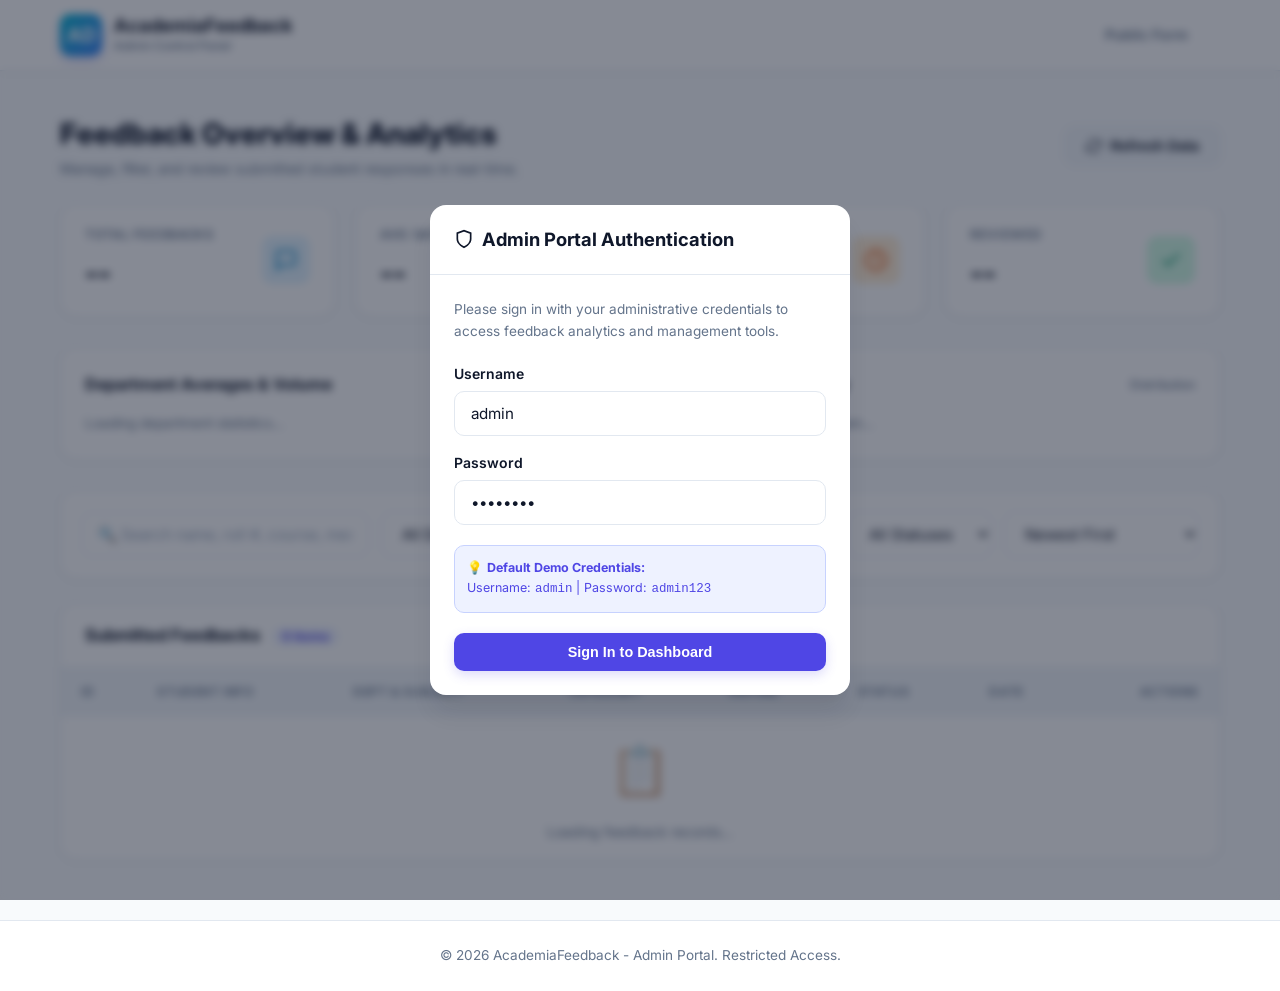
==== public/admin.html @ 0ee64da7 "Initial commit - Student Feedback Management System" ====
<!DOCTYPE html>
<html lang="en">
<head>
  <meta charset="UTF-8">
  <meta name="viewport" content="width=device-width, initial-scale=1.0">
  <title>Admin Dashboard | AcademiaFeedback</title>
  <meta name="description" content="Admin dashboard to search, filter, analyze, and manage student feedback.">
  <link rel="stylesheet" href="css/styles.css">
</head>
<body>

  <!-- Admin Navbar -->
  <nav class="navbar">
    <div class="container nav-container">
      <a href="index.html" class="brand">
        <div class="brand-logo" style="background: linear-gradient(135deg, #06b6d4 0%, #3b82f6 100%);">AD</div>
        <div class="brand-text">
          <h1>AcademiaFeedback</h1>
          <p>Admin Control Panel</p>
        </div>
      </a>
      <div class="nav-links">
        <a href="index.html" class="nav-link">Public Form</a>
        <div id="authNavSection" style="display: flex; align-items: center; gap: 12px;">
          <!-- Populated by JS: User status & Logout button -->
        </div>
      </div>
    </div>
  </nav>

  <!-- Main Content -->
  <main class="main-content">
    <div class="container">
      
      <!-- Top Title & Action Bar -->
      <div style="display: flex; align-items: center; justify-content: space-between; margin-bottom: 24px; flex-wrap: wrap; gap: 16px;">
        <div>
          <h1 style="font-size: 1.8rem; font-weight: 800; color: var(--secondary);">Feedback Overview & Analytics</h1>
          <p style="color: var(--text-muted); font-size: 0.9rem;">Manage, filter, and review submitted student responses in real-time.</p>
        </div>
        <div style="display: flex; gap: 12px;">
          <button id="refreshBtn" class="btn btn-secondary" onclick="loadDashboardData()">
            <svg width="16" height="16" viewBox="0 0 24 24" fill="none" stroke="currentColor" stroke-width="2"><path d="M23 4v6h-6"></path><path d="M1 20v-6h6"></path><path d="M3.51 9a9 9 0 0 1 14.85-3.36L23 10M1 14l4.64 4.36A9 9 0 0 0 20.49 15"></path></svg>
            Refresh Data
          </button>
        </div>
      </div>

      <!-- Stat Overview Cards -->
      <div class="stats-grid">
        <div class="stat-card">
          <div class="stat-info">
            <h3>Total Feedbacks</h3>
            <div class="stat-value" id="statTotalCount">--</div>
          </div>
          <div class="stat-icon icon-blue">
            <svg width="24" height="24" viewBox="0 0 24 24" fill="none" stroke="currentColor" stroke-width="2"><path d="M21 15a2 2 0 0 1-2 2H7l-4 4V5a2 2 0 0 1 2-2h14a2 2 0 0 1 2 2z"></path></svg>
          </div>
        </div>

        <div class="stat-card">
          <div class="stat-info">
            <h3>Avg Satisfaction</h3>
            <div class="stat-value" id="statAvgRating">--</div>
          </div>
          <div class="stat-icon icon-gold">
            <svg width="24" height="24" viewBox="0 0 24 24" fill="currentColor" stroke="none"><polygon points="12 2 15.09 8.26 22 9.27 17 14.14 18.18 21.02 12 17.77 5.82 21.02 7 14.14 2 9.27 8.91 8.26 12 2"></polygon></svg>
          </div>
        </div>

        <div class="stat-card">
          <div class="stat-info">
            <h3>Pending Reviews</h3>
            <div class="stat-value" id="statPendingCount">--</div>
          </div>
          <div class="stat-icon icon-amber">
            <svg width="24" height="24" viewBox="0 0 24 24" fill="none" stroke="currentColor" stroke-width="2"><circle cx="12" cy="12" r="10"></circle><polyline points="12 6 12 12 16 14"></polyline></svg>
          </div>
        </div>

        <div class="stat-card">
          <div class="stat-info">
            <h3>Reviewed</h3>
            <div class="stat-value" id="statReviewedCount">--</div>
          </div>
          <div class="stat-icon icon-green">
            <svg width="24" height="24" viewBox="0 0 24 24" fill="none" stroke="currentColor" stroke-width="2"><polyline points="20 6 9 17 4 12"></polyline></svg>
          </div>
        </div>
      </div>

      <!-- Analytics Breakdown Cards -->
      <div class="analytics-grid">
        <!-- Department Performance -->
        <div class="analytics-card">
          <div class="analytics-title">
            <span>Department Averages & Volume</span>
            <span style="font-size: 0.75rem; color: var(--text-muted); font-weight: 500;">Scale 1-5 Stars</span>
          </div>
          <div class="progress-list" id="departmentStatsContainer">
            <p style="color: var(--text-muted); font-size: 0.85rem;">Loading department statistics...</p>
          </div>
        </div>

        <!-- Feedback Categories Breakdown -->
        <div class="analytics-card">
          <div class="analytics-title">
            <span>Feedback by Category</span>
            <span style="font-size: 0.75rem; color: var(--text-muted); font-weight: 500;">Distribution</span>
          </div>
          <div class="badge-cloud" id="categoryStatsContainer" style="margin-top: 10px;">
            <p style="color: var(--text-muted); font-size: 0.85rem;">Loading category breakdown...</p>
          </div>
        </div>
      </div>

      <!-- Search & Filters Control Bar -->
      <div class="filter-card">
        <div class="filter-grid">
          
          <!-- Search input -->
          <div>
            <input type="text" id="searchInput" class="form-control" placeholder="🔍 Search name, roll #, course, message..." oninput="debounceSearch()">
          </div>

          <!-- Department filter -->
          <div>
            <select id="filterDept" class="form-control" onchange="applyFilters()">
              <option value="all">All Departments</option>
              <option value="Computer Science">Computer Science</option>
              <option value="Electrical Engineering">Electrical Engineering</option>
              <option value="Mechanical Engineering">Mechanical Engineering</option>
              <option value="Civil Engineering">Civil Engineering</option>
              <option value="Business Administration">Business Administration</option>
              <option value="Humanities & Sciences">Humanities & Sciences</option>
              <option value="Other">Other</option>
            </select>
          </div>

          <!-- Category filter -->
          <div>
            <select id="filterType" class="form-control" onchange="applyFilters()">
              <option value="all">All Categories</option>
              <option value="Teaching">Teaching Quality</option>
              <option value="Facilities">Campus Facilities</option>
              <option value="Curriculum">Curriculum</option>
              <option value="Other">Other</option>
            </select>
          </div>

          <!-- Rating filter -->
          <div>
            <select id="filterRating" class="form-control" onchange="applyFilters()">
              <option value="all">All Ratings</option>
              <option value="5">5 Stars (★ 5)</option>
              <option value="4">4 Stars (★ 4)</option>
              <option value="3">3 Stars (★ 3)</option>
              <option value="2">2 Stars (★ 2)</option>
              <option value="1">1 Star (★ 1)</option>
            </select>
          </div>

          <!-- Status filter -->
          <div>
            <select id="filterStatus" class="form-control" onchange="applyFilters()">
              <option value="all">All Statuses</option>
              <option value="Pending">Pending Review</option>
              <option value="Reviewed">Reviewed</option>
            </select>
          </div>

          <!-- Sort selector -->
          <div>
            <select id="sortBy" class="form-control" onchange="applyFilters()" style="min-width: 140px;">
              <option value="created_at_desc">Newest First</option>
              <option value="created_at_asc">Oldest First</option>
              <option value="rating_desc">Highest Rating</option>
              <option value="rating_asc">Lowest Rating</option>
              <option value="student_name_asc">Student Name (A-Z)</option>
            </select>
          </div>

        </div>
      </div>

      <!-- Feedback Data Table Card -->
      <div class="table-card">
        <div class="table-header-bar">
          <div style="font-weight: 700; color: var(--secondary); font-size: 1.05rem;">
            Submitted Feedbacks <span id="tableCountBadge" style="font-size: 0.8rem; background: var(--primary-light); color: var(--primary); padding: 2px 10px; border-radius: 12px; margin-left: 8px;">0 items</span>
          </div>
        </div>

        <div class="table-responsive">
          <table class="data-table">
            <thead>
              <tr>
                <th>ID</th>
                <th>Student Info</th>
                <th>Dept & Subject</th>
                <th>Category</th>
                <th>Rating</th>
                <th>Status</th>
                <th>Date</th>
                <th style="text-align: right;">Actions</th>
              </tr>
            </thead>
            <tbody id="feedbackTableBody">
              <tr>
                <td colspan="8" class="empty-state">
                  <div class="empty-state-icon">📋</div>
                  <p>Loading feedback records...</p>
                </td>
              </tr>
            </tbody>
          </table>
        </div>
      </div>

    </div>
  </main>

  <!-- Login Modal -->
  <div class="modal-backdrop" id="loginModal">
    <div class="modal-box" style="max-width: 420px;">
      <div class="modal-header">
        <h3 class="modal-title" style="display: flex; align-items: center; gap: 8px;">
          <svg width="20" height="22" viewBox="0 0 24 24" fill="none" stroke="currentColor" stroke-width="2"><path d="M12 22s8-4 8-10V5l-8-3-8 3v7c0 6 8 10 8 10z"></path></svg>
          Admin Portal Authentication
        </h3>
      </div>
      <div class="modal-body">
        <p style="font-size: 0.85rem; color: var(--text-muted); margin-bottom: 20px;">
          Please sign in with your administrative credentials to access feedback analytics and management tools.
        </p>

        <form id="loginForm" novalidate>
          <div class="form-group" style="margin-bottom: 16px;">
            <label for="admin_username" class="form-label">Username</label>
            <input type="text" id="admin_username" class="form-control" placeholder="admin" required value="admin">
          </div>

          <div class="form-group" style="margin-bottom: 20px;">
            <label for="admin_password" class="form-label">Password</label>
            <input type="password" id="admin_password" class="form-control" placeholder="admin123" required value="admin123">
          </div>

          <div style="background: var(--primary-light); padding: 12px; border-radius: var(--radius-md); font-size: 0.78rem; color: var(--primary); margin-bottom: 20px; border: 1px solid var(--primary-border);">
            💡 <strong>Default Demo Credentials:</strong><br>
            Username: <code>admin</code> | Password: <code>admin123</code>
          </div>

          <button type="submit" id="loginSubmitBtn" class="btn btn-primary" style="width: 100%;">
            Sign In to Dashboard
          </button>
        </form>
      </div>
    </div>
  </div>

  <!-- Feedback Detail Modal -->
  <div class="modal-backdrop" id="detailModal">
    <div class="modal-box" style="max-width: 600px;">
      <div class="modal-header">
        <h3 class="modal-title">Feedback Details</h3>
        <button class="modal-close" onclick="closeDetailModal()">&times;</button>
      </div>
      <div class="modal-body" id="detailModalBody">
        <!-- Filled dynamically by JS -->
      </div>
      <div class="modal-footer" id="detailModalFooter">
        <button class="btn btn-secondary" onclick="closeDetailModal()">Close</button>
      </div>
    </div>
  </div>

  <!-- Toast Notification Container -->
  <div class="toast-container" id="toastContainer"></div>

  <!-- Footer -->
  <footer class="footer">
    <div class="container">
      <p>&copy; 2026 AcademiaFeedback - Admin Portal. Restricted Access.</p>
    </div>
  </footer>

  <script src="js/admin.js"></script>
</body>
</html>
---- public/css/styles.css ----
/* ==========================================================================
   Student Feedback Management System - Global Stylesheet
   ========================================================================== */

@import url('https://fonts.googleapis.com/css2?family=Inter:wght@300;400;500;600;700&display=swap');

:root {
  --primary: #4f46e5;
  --primary-hover: #4338ca;
  --primary-light: #eef2ff;
  --primary-border: #c7d2fe;
  
  --secondary: #0f172a;
  --accent: #06b6d4;
  --accent-light: #ecfeff;

  --bg-main: #f8fafc;
  --bg-card: #ffffff;
  --bg-surface: #f1f5f9;

  --text-main: #0f172a;
  --text-muted: #64748b;
  --text-inverse: #ffffff;

  --border-color: #e2e8f0;
  --border-focus: #818cf8;

  --star-gold: #f59e0b;
  --star-inactive: #cbd5e1;

  --success: #10b981;
  --success-bg: #d1fae5;
  --warning: #f59e0b;
  --warning-bg: #fef3c7;
  --danger: #ef4444;
  --danger-bg: #fee2e2;
  --info: #3b82f6;

  --radius-sm: 6px;
  --radius-md: 10px;
  --radius-lg: 16px;
  --radius-xl: 24px;

  --shadow-sm: 0 1px 3px rgba(0,0,0,0.05);
  --shadow-md: 0 4px 6px -1px rgba(15, 23, 42, 0.08), 0 2px 4px -2px rgba(15, 23, 42, 0.04);
  --shadow-lg: 0 10px 25px -5px rgba(15, 23, 42, 0.1), 0 8px 10px -6px rgba(15, 23, 42, 0.04);
  --shadow-xl: 0 20px 25px -5px rgba(15, 23, 42, 0.1), 0 8px 10px -6px rgba(15, 23, 42, 0.04);

  --transition-fast: 0.15s ease;
  --transition-normal: 0.25s ease;
}

* {
  box-sizing: border-box;
  margin: 0;
  padding: 0;
}

body {
  font-family: 'Inter', system-ui, -apple-system, BlinkMacSystemFont, 'Segoe UI', Roboto, sans-serif;
  background-color: var(--bg-main);
  color: var(--text-main);
  line-height: 1.6;
  min-height: 100vh;
  display: flex;
  flex-direction: column;
  -webkit-font-smoothing: antialiased;
}

/* Container & Layout */
.container {
  width: 100%;
  max-width: 1200px;
  margin: 0 auto;
  padding: 0 20px;
}

.main-content {
  flex: 1;
  padding: 40px 0 60px;
}

/* Header & Navbar */
.navbar {
  background: var(--bg-card);
  border-bottom: 1px solid var(--border-color);
  position: sticky;
  top: 0;
  z-index: 100;
  box-shadow: var(--shadow-sm);
}

.nav-container {
  display: flex;
  align-items: center;
  justify-content: space-between;
  height: 70px;
}

.brand {
  display: flex;
  align-items: center;
  gap: 12px;
  text-decoration: none;
  color: var(--text-main);
}

.brand-logo {
  width: 42px;
  height: 42px;
  background: linear-gradient(135deg, var(--primary) 0%, var(--accent) 100%);
  color: white;
  border-radius: var(--radius-md);
  display: flex;
  align-items: center;
  justify-content: center;
  font-weight: 700;
  font-size: 1.25rem;
  box-shadow: 0 4px 10px rgba(79, 70, 229, 0.25);
}

.brand-text h1 {
  font-size: 1.15rem;
  font-weight: 700;
  line-height: 1.2;
  color: var(--secondary);
}

.brand-text p {
  font-size: 0.75rem;
  color: var(--text-muted);
  font-weight: 500;
}

.nav-links {
  display: flex;
  align-items: center;
  gap: 16px;
}

.nav-link {
  text-decoration: none;
  font-size: 0.9rem;
  font-weight: 600;
  color: var(--text-muted);
  padding: 8px 16px;
  border-radius: var(--radius-sm);
  transition: all var(--transition-fast);
}

.nav-link:hover {
  color: var(--primary);
  background-color: var(--primary-light);
}

.nav-link.active {
  color: var(--primary);
  background-color: var(--primary-light);
}

.btn {
  display: inline-flex;
  align-items: center;
  justify-content: center;
  gap: 8px;
  padding: 10px 20px;
  font-size: 0.9rem;
  font-weight: 600;
  border-radius: var(--radius-md);
  border: 1px solid transparent;
  cursor: pointer;
  transition: all var(--transition-normal);
  text-decoration: none;
  outline: none;
}

.btn-primary {
  background-color: var(--primary);
  color: white;
  box-shadow: 0 4px 12px rgba(79, 70, 229, 0.2);
}

.btn-primary:hover {
  background-color: var(--primary-hover);
  transform: translateY(-1px);
  box-shadow: 0 6px 16px rgba(79, 70, 229, 0.3);
}

.btn-primary:active {
  transform: translateY(0);
}

.btn-secondary {
  background-color: var(--bg-surface);
  color: var(--text-main);
  border-color: var(--border-color);
}

.btn-secondary:hover {
  background-color: #e2e8f0;
  color: var(--secondary);
}

.btn-outline {
  background-color: transparent;
  border-color: var(--primary);
  color: var(--primary);
}

.btn-outline:hover {
  background-color: var(--primary-light);
}

.btn-danger {
  background-color: var(--danger);
  color: white;
}

.btn-danger:hover {
  background-color: #dc2626;
}

.btn-sm {
  padding: 6px 12px;
  font-size: 0.8rem;
  border-radius: var(--radius-sm);
}

/* Hero & Section Header */
.hero-section {
  text-align: center;
  margin-bottom: 35px;
}

.hero-tag {
  display: inline-block;
  padding: 4px 12px;
  background-color: var(--primary-light);
  color: var(--primary);
  font-size: 0.8rem;
  font-weight: 600;
  border-radius: 20px;
  margin-bottom: 12px;
  border: 1px solid var(--primary-border);
}

.hero-title {
  font-size: 2.2rem;
  font-weight: 800;
  color: var(--secondary);
  letter-spacing: -0.02em;
  margin-bottom: 10px;
}

.hero-subtitle {
  font-size: 1.05rem;
  color: var(--text-muted);
  max-width: 600px;
  margin: 0 auto;
}

/* Card Component */
.card {
  background: var(--bg-card);
  border: 1px solid var(--border-color);
  border-radius: var(--radius-lg);
  box-shadow: var(--shadow-md);
  padding: 32px;
  transition: box-shadow var(--transition-normal);
}

.card:hover {
  box-shadow: var(--shadow-lg);
}

.card-header {
  margin-bottom: 24px;
  padding-bottom: 16px;
  border-bottom: 1px solid var(--border-color);

}

.card-title {
  font-size: 1.3rem;
  font-weight: 700;
  color: var(--secondary);
  display: flex;
  align-items: center;
  gap: 10px;
}

.card-subtitle {
  font-size: 0.875rem;
  color: var(--text-muted);
  margin-top: 4px;
}

/* Form Styles */
.form-grid {
  display: grid;
  grid-template-columns: repeat(2, 1fr);
  gap: 20px;
}

.form-group {
  display: flex;
  flex-direction: column;
  gap: 6px;
}

.form-group.full-width {
  grid-column: span 2;
}

.form-label {
  font-size: 0.875rem;
  font-weight: 600;
  color: var(--secondary);
}

.form-label .required {
  color: var(--danger);
  margin-left: 3px;
}

.form-control {
  width: 100%;
  padding: 12px 16px;
  font-size: 0.95rem;
  font-family: inherit;
  color: var(--text-main);
  background-color: var(--bg-card);
  border: 1.5px solid var(--border-color);
  border-radius: var(--radius-md);
  outline: none;
  transition: border-color var(--transition-fast), box-shadow var(--transition-fast);
}

.form-control:focus {
  border-color: var(--primary);
  box-shadow: 0 0 0 3px rgba(79, 70, 229, 0.15);
}

.form-control::placeholder {
  color: #94a3b8;
}

textarea.form-control {
  resize: vertical;
  min-height: 120px;
}

.form-hint {
  font-size: 0.775rem;
  color: var(--text-muted);
}

.error-message {
  font-size: 0.8rem;
  color: var(--danger);
  font-weight: 500;
  display: none;
}

.form-group.has-error .form-control {
  border-color: var(--danger);
}

.form-group.has-error .error-message {
  display: block;
}

/* Interactive 5-Star Rating Component */
.rating-container {
  display: flex;
  flex-direction: column;
  gap: 8px;
}

.star-rating {
  display: flex;
  align-items: center;
  gap: 8px;
  user-select: none;
}

.star {
  font-size: 2rem;
  color: var(--star-inactive);
  cursor: pointer;
  transition: color var(--transition-fast), transform var(--transition-fast);
}

.star:hover,
.star.hovered {
  color: #fbbf24;
  transform: scale(1.15);
}

.star.active {
  color: var(--star-gold);
}

.rating-text {
  font-size: 0.875rem;
  font-weight: 600;
  color: var(--primary);
  min-height: 20px;
}

/* Stat Cards for Dashboard */
.stats-grid {
  display: grid;
  grid-template-columns: repeat(4, 1fr);
  gap: 20px;
  margin-bottom: 30px;
}

.stat-card {
  background: var(--bg-card);
  border: 1px solid var(--border-color);
  border-radius: var(--radius-lg);
  padding: 20px 24px;
  box-shadow: var(--shadow-sm);
  display: flex;
  align-items: center;
  justify-content: space-between;
  transition: transform var(--transition-fast), box-shadow var(--transition-fast);
}

.stat-card:hover {
  transform: translateY(-2px);
  box-shadow: var(--shadow-md);
}

.stat-info h3 {
  font-size: 0.8rem;
  font-weight: 600;
  text-transform: uppercase;
  letter-spacing: 0.05em;
  color: var(--text-muted);
  margin-bottom: 4px;
}

.stat-value {
  font-size: 1.8rem;
  font-weight: 800;
  color: var(--secondary);
}

.stat-icon {
  width: 48px;
  height: 48px;
  border-radius: var(--radius-md);
  display: flex;
  align-items: center;
  justify-content: center;
  font-size: 1.5rem;
}

.icon-blue { background: #e0f2fe; color: #0284c7; }
.icon-gold { background: #fef3c7; color: #d97706; }
.icon-green { background: #d1fae5; color: #059669; }
.icon-amber { background: #ffedd5; color: #ea580c; }

/* Dashboard Visual Analytics Section */
.analytics-grid {
  display: grid;
  grid-template-columns: repeat(2, 1fr);
  gap: 20px;
  margin-bottom: 30px;
}

.analytics-card {
  background: var(--bg-card);
  border: 1px solid var(--border-color);
  border-radius: var(--radius-lg);
  padding: 24px;
  box-shadow: var(--shadow-sm);
}

.analytics-title {
  font-size: 1rem;
  font-weight: 700;
  color: var(--secondary);
  margin-bottom: 16px;
  display: flex;
  align-items: center;
  justify-content: space-between;
}

.progress-list {
  display: flex;
  flex-direction: column;
  gap: 14px;
}

.progress-item-label {
  display: flex;
  justify-content: space-between;
  font-size: 0.85rem;
  font-weight: 600;
  margin-bottom: 4px;
}

.progress-bar-bg {
  height: 8px;
  background-color: var(--bg-surface);
  border-radius: 4px;
  overflow: hidden;
}

.progress-bar-fill {
  height: 100%;
  border-radius: 4px;
  background: linear-gradient(90deg, var(--primary) 0%, var(--accent) 100%);
  transition: width 0.5s ease-out;
}

.badge-cloud {
  display: flex;
  flex-wrap: wrap;
  gap: 10px;
}

.type-chip {
  display: flex;
  align-items: center;
  gap: 8px;
  padding: 8px 14px;
  background: var(--bg-surface);
  border: 1px solid var(--border-color);
  border-radius: 20px;
  font-size: 0.85rem;
  font-weight: 600;
}

.type-chip-count {
  background: var(--primary);
  color: white;
  padding: 2px 8px;
  border-radius: 10px;
  font-size: 0.75rem;
}

/* Dashboard Filter Bar */
.filter-card {
  background: var(--bg-card);
  border: 1px solid var(--border-color);
  border-radius: var(--radius-lg);
  padding: 20px;
  box-shadow: var(--shadow-sm);
  margin-bottom: 24px;
}

.filter-grid {
  display: grid;
  grid-template-columns: 2fr repeat(4, 1fr) auto;
  gap: 12px;
  align-items: center;
}

/* Responsive Table */
.table-card {
  background: var(--bg-card);
  border: 1px solid var(--border-color);
  border-radius: var(--radius-lg);
  box-shadow: var(--shadow-sm);
  overflow: hidden;
}

.table-header-bar {
  padding: 18px 24px;
  border-bottom: 1px solid var(--border-color);
  display: flex;
  align-items: center;
  justify-content: space-between;
}

.table-responsive {
  width: 100%;
  overflow-x: auto;
}

.data-table {
  width: 100%;
  border-collapse: collapse;
  text-align: left;
  font-size: 0.875rem;
}

.data-table th {
  background-color: var(--bg-surface);
  color: var(--text-muted);
  font-weight: 600;
  text-transform: uppercase;
  font-size: 0.75rem;
  letter-spacing: 0.05em;
  padding: 14px 20px;
  border-bottom: 1px solid var(--border-color);
  white-space: nowrap;
}

.data-table td {
  padding: 16px 20px;
  border-bottom: 1px solid var(--border-color);
  vertical-align: middle;
}

.data-table tbody tr {
  transition: background-color var(--transition-fast);
}

.data-table tbody tr:hover {
  background-color: #f8fafc;
}

.data-table tbody tr:last-child td {
  border-bottom: none;
}

/* Status Badges */
.status-badge {
  display: inline-flex;
  align-items: center;
  gap: 6px;
  padding: 4px 10px;
  font-size: 0.75rem;
  font-weight: 600;
  border-radius: 12px;
}

.status-badge.reviewed {
  background-color: var(--success-bg);
  color: #047857;
}

.status-badge.pending {
  background-color: var(--warning-bg);
  color: #b45309;
}

.status-dot {
  width: 6px;
  height: 6px;
  border-radius: 50%;
}

.status-badge.reviewed .status-dot { background-color: #059669; }
.status-badge.pending .status-dot { background-color: #d97706; }

/* Stars in Table */
.table-stars {
  color: var(--star-gold);
  letter-spacing: 1px;
  font-weight: bold;
}

.table-stars .inactive-star {
  color: var(--star-inactive);
}

/* Modal Dialog */
.modal-backdrop {
  position: fixed;
  top: 0;
  left: 0;
  right: 0;
  bottom: 0;
  background-color: rgba(15, 23, 42, 0.5);
  backdrop-filter: blur(4px);
  z-index: 1000;
  display: flex;
  align-items: center;
  justify-content: center;
  opacity: 0;
  visibility: hidden;
  transition: all var(--transition-normal);
}

.modal-backdrop.show {
  opacity: 1;
  visibility: visible;
}

.modal-box {
  background: var(--bg-card);
  border-radius: var(--radius-lg);
  width: 90%;
  max-width: 520px;
  box-shadow: var(--shadow-xl);
  transform: translateY(20px);
  transition: transform var(--transition-normal);
  overflow: hidden;
}

.modal-backdrop.show .modal-box {
  transform: translateY(0);
}

.modal-header {
  padding: 20px 24px;
  border-bottom: 1px solid var(--border-color);
  display: flex;
  align-items: center;
  justify-content: space-between;
}

.modal-title {
  font-size: 1.15rem;
  font-weight: 700;
  color: var(--secondary);
}

.modal-close {
  background: none;
  border: none;
  font-size: 1.5rem;
  color: var(--text-muted);
  cursor: pointer;
  line-height: 1;
  padding: 0 4px;
}

.modal-close:hover {
  color: var(--text-main);
}

.modal-body {
  padding: 24px;
}

.modal-footer {
  padding: 16px 24px;
  background-color: var(--bg-surface);
  border-top: 1px solid var(--border-color);
  display: flex;
  justify-content: flex-end;
  gap: 12px;
}

/* Toast Notifications */
.toast-container {
  position: fixed;
  bottom: 24px;
  right: 24px;
  z-index: 2000;
  display: flex;
  flex-direction: column;
  gap: 10px;
  pointer-events: none;
}

.toast {
  pointer-events: auto;
  min-width: 300px;
  max-width: 420px;
  padding: 14px 18px;
  background: var(--secondary);
  color: white;
  border-radius: var(--radius-md);
  box-shadow: var(--shadow-lg);
  font-size: 0.875rem;
  font-weight: 500;
  display: flex;
  align-items: center;
  justify-content: space-between;
  gap: 12px;
  animation: slideIn 0.3s ease forwards;
}

.toast.toast-success {
  background-color: #065f46;
  border-left: 4px solid var(--success);
}

.toast.toast-error {
  background-color: #991b1b;
  border-left: 4px solid var(--danger);
}

@keyframes slideIn {
  from {
    transform: translateX(100%);
    opacity: 0;
  }
  to {
    transform: translateX(0);
    opacity: 1;
  }
}

/* Empty State */
.empty-state {
  padding: 48px 24px;
  text-align: center;
  color: var(--text-muted);
}

.empty-state-icon {
  font-size: 3rem;
  margin-bottom: 12px;
  opacity: 0.6;
}

/* Footer */
.footer {
  background: var(--bg-card);
  border-top: 1px solid var(--border-color);
  padding: 24px 0;
  margin-top: auto;
  text-align: center;
  font-size: 0.85rem;
  color: var(--text-muted);
}

/* Responsive Media Queries */
@media (max-width: 1024px) {
  .stats-grid {
    grid-template-columns: repeat(2, 1fr);
  }
  .filter-grid {
    grid-template-columns: 1fr 1fr;
  }
}

@media (max-width: 768px) {
  .form-grid {
    grid-template-columns: 1fr;
  }
  .form-group.full-width {
    grid-column: span 1;
  }
  .stats-grid {
    grid-template-columns: 1fr;
  }
  .analytics-grid {
    grid-template-columns: 1fr;
  }
  .filter-grid {
    grid-template-columns: 1fr;
  }
  .hero-title {
    font-size: 1.75rem;
  }
  .card {
    padding: 20px;
  }
}
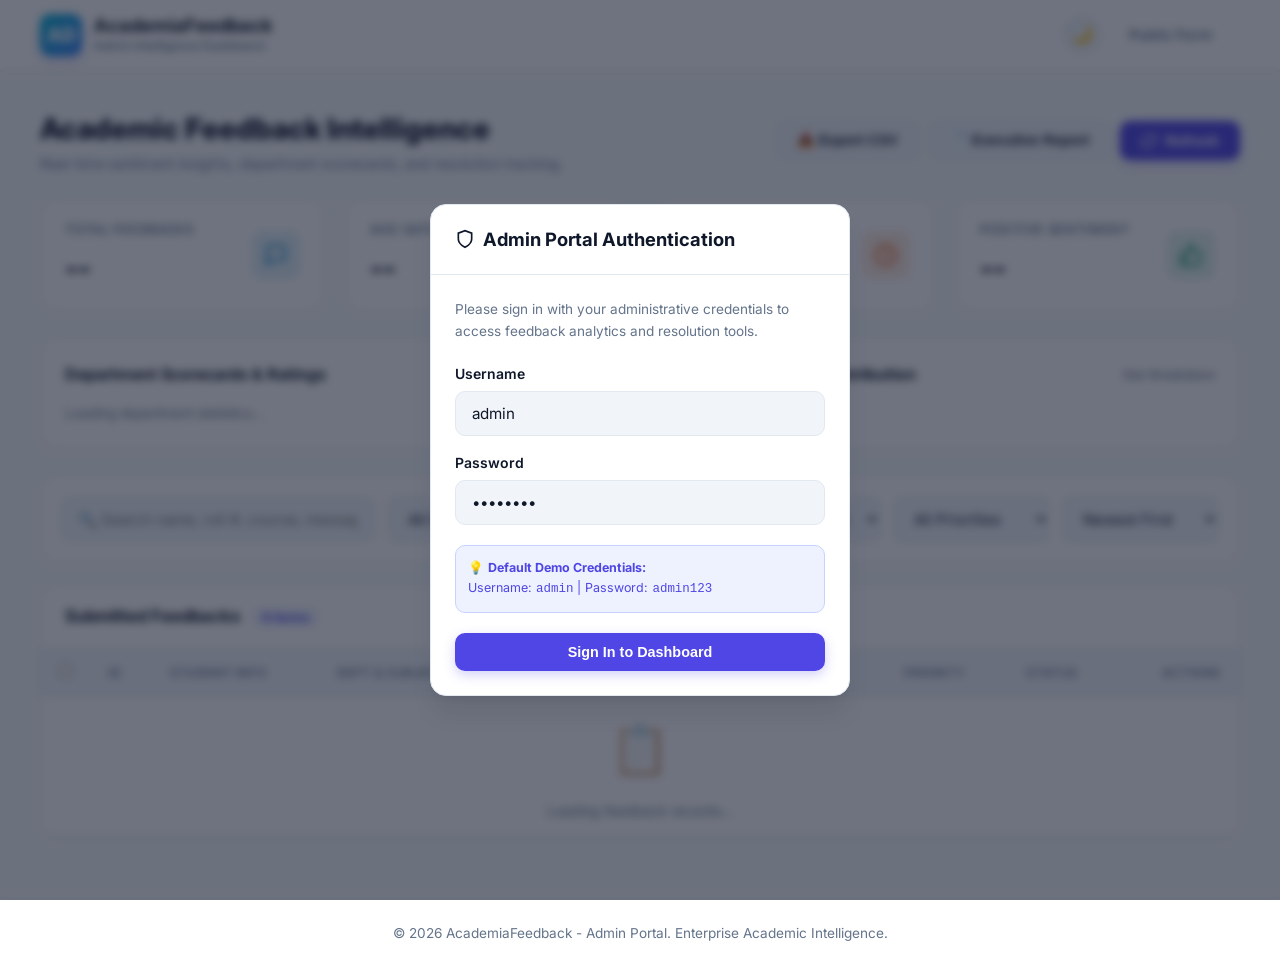
==== commit 17ea6043: "Enterprise Upgrades: Dark/Light theme, Sentiment Analysis, CSV Export, Resolution Notes, Department " ====
--- a/public/admin.html
+++ b/public/admin.html
@@ -3,8 +3,8 @@
 <head>
   <meta charset="UTF-8">
   <meta name="viewport" content="width=device-width, initial-scale=1.0">
-  <title>Admin Dashboard | AcademiaFeedback</title>
-  <meta name="description" content="Admin dashboard to search, filter, analyze, and manage student feedback.">
+  <title>Admin Intelligence Dashboard | AcademiaFeedback</title>
+  <meta name="description" content="Admin feedback intelligence dashboard with sentiment breakdown, rating charts, CSV export, and resolution tracking.">
   <link rel="stylesheet" href="css/styles.css">
 </head>
 <body>
@@ -16,14 +16,13 @@
         <div class="brand-logo" style="background: linear-gradient(135deg, #06b6d4 0%, #3b82f6 100%);">AD</div>
         <div class="brand-text">
           <h1>AcademiaFeedback</h1>
-          <p>Admin Control Panel</p>
+          <p>Admin Intelligence Dashboard</p>
         </div>
       </a>
       <div class="nav-links">
+        <button id="themeToggleBtn" class="theme-toggle-btn" title="Toggle Dark/Light Mode" onclick="toggleTheme()">🌙</button>
         <a href="index.html" class="nav-link">Public Form</a>
-        <div id="authNavSection" style="display: flex; align-items: center; gap: 12px;">
-          <!-- Populated by JS: User status & Logout button -->
-        </div>
+        <div id="authNavSection" style="display: flex; align-items: center; gap: 12px;"></div>
       </div>
     </div>
   </nav>
@@ -35,13 +34,19 @@
       <!-- Top Title & Action Bar -->
       <div style="display: flex; align-items: center; justify-content: space-between; margin-bottom: 24px; flex-wrap: wrap; gap: 16px;">
         <div>
-          <h1 style="font-size: 1.8rem; font-weight: 800; color: var(--secondary);">Feedback Overview & Analytics</h1>
-          <p style="color: var(--text-muted); font-size: 0.9rem;">Manage, filter, and review submitted student responses in real-time.</p>
-        </div>
-        <div style="display: flex; gap: 12px;">
-          <button id="refreshBtn" class="btn btn-secondary" onclick="loadDashboardData()">
+          <h1 style="font-size: 1.8rem; font-weight: 800; color: var(--secondary);">Academic Feedback Intelligence</h1>
+          <p style="color: var(--text-muted); font-size: 0.9rem;">Real-time sentiment insights, department scorecards, and resolution tracking.</p>
+        </div>
+        <div style="display: flex; gap: 10px; flex-wrap: wrap;">
+          <button class="btn btn-secondary" onclick="exportCSV()">
+            📥 Export CSV
+          </button>
+          <button class="btn btn-secondary" onclick="printExecutiveReport()">
+            📄 Executive Report
+          </button>
+          <button id="refreshBtn" class="btn btn-primary" onclick="loadDashboardData()">
             <svg width="16" height="16" viewBox="0 0 24 24" fill="none" stroke="currentColor" stroke-width="2"><path d="M23 4v6h-6"></path><path d="M1 20v-6h6"></path><path d="M3.51 9a9 9 0 0 1 14.85-3.36L23 10M1 14l4.64 4.36A9 9 0 0 0 20.49 15"></path></svg>
-            Refresh Data
+            Refresh
           </button>
         </div>
       </div>
@@ -80,21 +85,21 @@
 
         <div class="stat-card">
           <div class="stat-info">
-            <h3>Reviewed</h3>
-            <div class="stat-value" id="statReviewedCount">--</div>
+            <h3>Positive Sentiment</h3>
+            <div class="stat-value" id="statPositivePct">--</div>
           </div>
           <div class="stat-icon icon-green">
-            <svg width="24" height="24" viewBox="0 0 24 24" fill="none" stroke="currentColor" stroke-width="2"><polyline points="20 6 9 17 4 12"></polyline></svg>
-          </div>
-        </div>
-      </div>
-
-      <!-- Analytics Breakdown Cards -->
+            <svg width="24" height="24" viewBox="0 0 24 24" fill="none" stroke="currentColor" stroke-width="2"><path d="M14 9V5a3 3 0 0 0-3-3l-4 9v11h11.28a2 2 0 0 0 2-1.7l1.38-9a2 2 0 0 0-2-2.3zM7 22H4a2 2 0 0 1-2-2v-7a2 2 0 0 1 2-2h3"></path></svg>
+          </div>
+        </div>
+      </div>
+
+      <!-- Visual Analytics & Charts -->
       <div class="analytics-grid">
-        <!-- Department Performance -->
+        <!-- Department Scorecards & Volume -->
         <div class="analytics-card">
           <div class="analytics-title">
-            <span>Department Averages & Volume</span>
+            <span>Department Scorecards & Ratings</span>
             <span style="font-size: 0.75rem; color: var(--text-muted); font-weight: 500;">Scale 1-5 Stars</span>
           </div>
           <div class="progress-list" id="departmentStatsContainer">
@@ -102,19 +107,19 @@
           </div>
         </div>
 
-        <!-- Feedback Categories Breakdown -->
+        <!-- Rating Breakdown Bar Chart -->
         <div class="analytics-card">
           <div class="analytics-title">
-            <span>Feedback by Category</span>
-            <span style="font-size: 0.75rem; color: var(--text-muted); font-weight: 500;">Distribution</span>
-          </div>
-          <div class="badge-cloud" id="categoryStatsContainer" style="margin-top: 10px;">
-            <p style="color: var(--text-muted); font-size: 0.85rem;">Loading category breakdown...</p>
-          </div>
-        </div>
-      </div>
-
-      <!-- Search & Filters Control Bar -->
+            <span>Satisfaction Rating Distribution</span>
+            <span style="font-size: 0.75rem; color: var(--text-muted); font-weight: 500;">Star Breakdown</span>
+          </div>
+          <div class="chart-bar-container" id="ratingChartContainer">
+            <p style="color: var(--text-muted); font-size: 0.85rem;">Loading rating chart...</p>
+          </div>
+        </div>
+      </div>
+
+      <!-- Search & Filters Bar -->
       <div class="filter-card">
         <div class="filter-grid">
           
@@ -148,24 +153,23 @@
             </select>
           </div>
 
-          <!-- Rating filter -->
-          <div>
-            <select id="filterRating" class="form-control" onchange="applyFilters()">
-              <option value="all">All Ratings</option>
-              <option value="5">5 Stars (★ 5)</option>
-              <option value="4">4 Stars (★ 4)</option>
-              <option value="3">3 Stars (★ 3)</option>
-              <option value="2">2 Stars (★ 2)</option>
-              <option value="1">1 Star (★ 1)</option>
-            </select>
-          </div>
-
-          <!-- Status filter -->
-          <div>
-            <select id="filterStatus" class="form-control" onchange="applyFilters()">
-              <option value="all">All Statuses</option>
-              <option value="Pending">Pending Review</option>
-              <option value="Reviewed">Reviewed</option>
+          <!-- Sentiment filter -->
+          <div>
+            <select id="filterSentiment" class="form-control" onchange="applyFilters()">
+              <option value="all">All Sentiments</option>
+              <option value="Positive">Positive 😄</option>
+              <option value="Neutral">Neutral 😐</option>
+              <option value="Negative">Negative 🙁</option>
+            </select>
+          </div>
+
+          <!-- Priority filter -->
+          <div>
+            <select id="filterPriority" class="form-control" onchange="applyFilters()">
+              <option value="all">All Priorities</option>
+              <option value="High">High Priority 🚨</option>
+              <option value="Medium">Medium Priority ⚠️</option>
+              <option value="Low">Low Priority ℹ️</option>
             </select>
           </div>
 
@@ -176,10 +180,23 @@
               <option value="created_at_asc">Oldest First</option>
               <option value="rating_desc">Highest Rating</option>
               <option value="rating_asc">Lowest Rating</option>
+              <option value="priority_desc">Priority (High to Low)</option>
               <option value="student_name_asc">Student Name (A-Z)</option>
             </select>
           </div>
 
+        </div>
+      </div>
+
+      <!-- Bulk Actions Bar (Shown when checkboxes selected) -->
+      <div id="bulkBar" class="bulk-bar" style="display: none;">
+        <div style="font-weight: 600; font-size: 0.9rem; color: var(--primary);">
+          <span id="selectedCount">0</span> items selected
+        </div>
+        <div style="display: flex; gap: 10px;">
+          <button class="btn btn-secondary btn-sm" onclick="executeBulkAction('mark_reviewed')">Mark Selected Reviewed</button>
+          <button class="btn btn-secondary btn-sm" onclick="executeBulkAction('mark_pending')">Mark Selected Pending</button>
+          <button class="btn btn-danger btn-sm" onclick="executeBulkAction('delete')">Delete Selected</button>
         </div>
       </div>
 
@@ -195,19 +212,23 @@
           <table class="data-table">
             <thead>
               <tr>
+                <th style="width: 40px; text-align: center;">
+                  <input type="checkbox" id="selectAllCheckbox" onchange="toggleSelectAll(this)">
+                </th>
                 <th>ID</th>
                 <th>Student Info</th>
                 <th>Dept & Subject</th>
                 <th>Category</th>
                 <th>Rating</th>
+                <th>Sentiment</th>
+                <th>Priority</th>
                 <th>Status</th>
-                <th>Date</th>
                 <th style="text-align: right;">Actions</th>
               </tr>
             </thead>
             <tbody id="feedbackTableBody">
               <tr>
-                <td colspan="8" class="empty-state">
+                <td colspan="10" class="empty-state">
                   <div class="empty-state-icon">📋</div>
                   <p>Loading feedback records...</p>
                 </td>
@@ -231,7 +252,7 @@
       </div>
       <div class="modal-body">
         <p style="font-size: 0.85rem; color: var(--text-muted); margin-bottom: 20px;">
-          Please sign in with your administrative credentials to access feedback analytics and management tools.
+          Please sign in with your administrative credentials to access feedback analytics and resolution tools.
         </p>
 
         <form id="loginForm" novalidate>
@@ -258,29 +279,25 @@
     </div>
   </div>
 
-  <!-- Feedback Detail Modal -->
+  <!-- Feedback Detail & Resolution Modal -->
   <div class="modal-backdrop" id="detailModal">
-    <div class="modal-box" style="max-width: 600px;">
+    <div class="modal-box" style="max-width: 620px;">
       <div class="modal-header">
-        <h3 class="modal-title">Feedback Details</h3>
+        <h3 class="modal-title">Feedback Details & Action Log</h3>
         <button class="modal-close" onclick="closeDetailModal()">&times;</button>
       </div>
-      <div class="modal-body" id="detailModalBody">
-        <!-- Filled dynamically by JS -->
-      </div>
-      <div class="modal-footer" id="detailModalFooter">
-        <button class="btn btn-secondary" onclick="closeDetailModal()">Close</button>
-      </div>
+      <div class="modal-body" id="detailModalBody"></div>
+      <div class="modal-footer" id="detailModalFooter"></div>
     </div>
   </div>
 
-  <!-- Toast Notification Container -->
+  <!-- Toast Container -->
   <div class="toast-container" id="toastContainer"></div>
 
   <!-- Footer -->
   <footer class="footer">
     <div class="container">
-      <p>&copy; 2026 AcademiaFeedback - Admin Portal. Restricted Access.</p>
+      <p>&copy; 2026 AcademiaFeedback - Admin Portal. Enterprise Academic Intelligence.</p>
     </div>
   </footer>
 
--- a/public/css/styles.css
+++ b/public/css/styles.css
@@ -1,8 +1,8 @@
 /* ==========================================================================
-   Student Feedback Management System - Global Stylesheet
+   Student Feedback Management System - Enterprise Stylesheet
    ========================================================================== */
 
-@import url('https://fonts.googleapis.com/css2?family=Inter:wght@300;400;500;600;700&display=swap');
+@import url('https://fonts.googleapis.com/css2?family=Inter:wght@300;400;500;600;700;800&display=swap');
 
 :root {
   --primary: #4f46e5;
@@ -50,6 +50,33 @@
   --transition-normal: 0.25s ease;
 }
 
+/* Dark Mode Theme Variables */
+body.dark-theme {
+  --primary: #6366f1;
+  --primary-hover: #4f46e5;
+  --primary-light: rgba(99, 102, 241, 0.15);
+  --primary-border: #4338ca;
+
+  --secondary: #f8fafc;
+  --accent: #22d3ee;
+
+  --bg-main: #0b0f19;
+  --bg-card: #1e293b;
+  --bg-surface: #0f172a;
+
+  --text-main: #f1f5f9;
+  --text-muted: #94a3b8;
+
+  --border-color: #334155;
+  --border-focus: #6366f1;
+
+  --star-inactive: #475569;
+
+  --shadow-sm: 0 1px 3px rgba(0,0,0,0.4);
+  --shadow-md: 0 4px 6px -1px rgba(0, 0, 0, 0.5);
+  --shadow-lg: 0 10px 25px -5px rgba(0, 0, 0, 0.6);
+}
+
 * {
   box-sizing: border-box;
   margin: 0;
@@ -65,19 +92,20 @@
   display: flex;
   flex-direction: column;
   -webkit-font-smoothing: antialiased;
+  transition: background-color var(--transition-normal), color var(--transition-normal);
 }
 
 /* Container & Layout */
 .container {
   width: 100%;
-  max-width: 1200px;
+  max-width: 1240px;
   margin: 0 auto;
   padding: 0 20px;
 }
 
 .main-content {
   flex: 1;
-  padding: 40px 0 60px;
+  padding: 35px 0 60px;
 }
 
 /* Header & Navbar */
@@ -88,6 +116,7 @@
   top: 0;
   z-index: 100;
   box-shadow: var(--shadow-sm);
+  transition: background-color var(--transition-normal), border-color var(--transition-normal);
 }
 
 .nav-container {
@@ -114,7 +143,7 @@
   display: flex;
   align-items: center;
   justify-content: center;
-  font-weight: 700;
+  font-weight: 800;
   font-size: 1.25rem;
   box-shadow: 0 4px 10px rgba(79, 70, 229, 0.25);
 }
@@ -135,7 +164,7 @@
 .nav-links {
   display: flex;
   align-items: center;
-  gap: 16px;
+  gap: 14px;
 }
 
 .nav-link {
@@ -143,7 +172,7 @@
   font-size: 0.9rem;
   font-weight: 600;
   color: var(--text-muted);
-  padding: 8px 16px;
+  padding: 8px 14px;
   border-radius: var(--radius-sm);
   transition: all var(--transition-fast);
 }
@@ -156,6 +185,27 @@
 .nav-link.active {
   color: var(--primary);
   background-color: var(--primary-light);
+}
+
+/* Theme Switcher Toggle */
+.theme-toggle-btn {
+  background: var(--bg-surface);
+  border: 1px solid var(--border-color);
+  color: var(--text-main);
+  width: 38px;
+  height: 38px;
+  border-radius: 50%;
+  display: inline-flex;
+  align-items: center;
+  justify-content: center;
+  cursor: pointer;
+  font-size: 1.1rem;
+  transition: all var(--transition-fast);
+}
+
+.theme-toggle-btn:hover {
+  background: var(--border-color);
+  transform: scale(1.05);
 }
 
 .btn {
@@ -177,17 +227,13 @@
 .btn-primary {
   background-color: var(--primary);
   color: white;
-  box-shadow: 0 4px 12px rgba(79, 70, 229, 0.2);
+  box-shadow: 0 4px 12px rgba(79, 70, 229, 0.25);
 }
 
 .btn-primary:hover {
   background-color: var(--primary-hover);
   transform: translateY(-1px);
-  box-shadow: 0 6px 16px rgba(79, 70, 229, 0.3);
-}
-
-.btn-primary:active {
-  transform: translateY(0);
+  box-shadow: 0 6px 16px rgba(79, 70, 229, 0.35);
 }
 
 .btn-secondary {
@@ -197,7 +243,7 @@
 }
 
 .btn-secondary:hover {
-  background-color: #e2e8f0;
+  background-color: var(--border-color);
   color: var(--secondary);
 }
 
@@ -220,25 +266,30 @@
   background-color: #dc2626;
 }
 
+.btn-success {
+  background-color: var(--success);
+  color: white;
+}
+
 .btn-sm {
   padding: 6px 12px;
   font-size: 0.8rem;
   border-radius: var(--radius-sm);
 }
 
-/* Hero & Section Header */
+/* Hero Section */
 .hero-section {
   text-align: center;
-  margin-bottom: 35px;
+  margin-bottom: 30px;
 }
 
 .hero-tag {
   display: inline-block;
-  padding: 4px 12px;
+  padding: 4px 14px;
   background-color: var(--primary-light);
   color: var(--primary);
   font-size: 0.8rem;
-  font-weight: 600;
+  font-weight: 700;
   border-radius: 20px;
   margin-bottom: 12px;
   border: 1px solid var(--primary-border);
@@ -255,7 +306,7 @@
 .hero-subtitle {
   font-size: 1.05rem;
   color: var(--text-muted);
-  max-width: 600px;
+  max-width: 620px;
   margin: 0 auto;
 }
 
@@ -266,7 +317,7 @@
   border-radius: var(--radius-lg);
   box-shadow: var(--shadow-md);
   padding: 32px;
-  transition: box-shadow var(--transition-normal);
+  transition: box-shadow var(--transition-normal), background-color var(--transition-normal);
 }
 
 .card:hover {
@@ -277,7 +328,6 @@
   margin-bottom: 24px;
   padding-bottom: 16px;
   border-bottom: 1px solid var(--border-color);
-
 }
 
 .card-title {
@@ -295,7 +345,7 @@
   margin-top: 4px;
 }
 
-/* Form Styles */
+/* Form Controls */
 .form-grid {
   display: grid;
   grid-template-columns: repeat(2, 1fr);
@@ -329,7 +379,7 @@
   font-size: 0.95rem;
   font-family: inherit;
   color: var(--text-main);
-  background-color: var(--bg-card);
+  background-color: var(--bg-surface);
   border: 1.5px solid var(--border-color);
   border-radius: var(--radius-md);
   outline: none;
@@ -338,21 +388,13 @@
 
 .form-control:focus {
   border-color: var(--primary);
-  box-shadow: 0 0 0 3px rgba(79, 70, 229, 0.15);
-}
-
-.form-control::placeholder {
-  color: #94a3b8;
+  box-shadow: 0 0 0 3px rgba(79, 70, 229, 0.2);
+  background-color: var(--bg-card);
 }
 
 textarea.form-control {
   resize: vertical;
   min-height: 120px;
-}
-
-.form-hint {
-  font-size: 0.775rem;
-  color: var(--text-muted);
 }
 
 .error-message {
@@ -370,6 +412,32 @@
   display: block;
 }
 
+/* Quick Hashtag Topic Pills */
+.hashtag-container {
+  display: flex;
+  flex-wrap: wrap;
+  gap: 8px;
+  margin-top: 8px;
+}
+
+.hashtag-pill {
+  padding: 5px 12px;
+  background-color: var(--primary-light);
+  color: var(--primary);
+  border: 1px solid var(--primary-border);
+  border-radius: 16px;
+  font-size: 0.78rem;
+  font-weight: 600;
+  cursor: pointer;
+  transition: all var(--transition-fast);
+  user-select: none;
+}
+
+.hashtag-pill:hover {
+  background-color: var(--primary);
+  color: white;
+}
+
 /* Interactive 5-Star Rating Component */
 .rating-container {
   display: flex;
@@ -385,7 +453,7 @@
 }
 
 .star {
-  font-size: 2rem;
+  font-size: 2.2rem;
   color: var(--star-inactive);
   cursor: pointer;
   transition: color var(--transition-fast), transform var(--transition-fast);
@@ -394,7 +462,7 @@
 .star:hover,
 .star.hovered {
   color: #fbbf24;
-  transform: scale(1.15);
+  transform: scale(1.2);
 }
 
 .star.active {
@@ -408,12 +476,56 @@
   min-height: 20px;
 }
 
+/* Sentiment & Priority Badges */
+.badge-sentiment {
+  display: inline-flex;
+  align-items: center;
+  gap: 4px;
+  padding: 3px 8px;
+  border-radius: 12px;
+  font-size: 0.75rem;
+  font-weight: 700;
+}
+
+.badge-positive { background-color: var(--success-bg); color: #047857; }
+.badge-neutral { background-color: var(--bg-surface); color: var(--text-muted); border: 1px solid var(--border-color); }
+.badge-negative { background-color: var(--danger-bg); color: #b91c1c; }
+
+.priority-flag {
+  display: inline-flex;
+  align-items: center;
+  gap: 4px;
+  padding: 3px 8px;
+  border-radius: 12px;
+  font-size: 0.75rem;
+  font-weight: 700;
+}
+
+.priority-high { background-color: #fee2e2; color: #dc2626; border: 1px solid #fca5a5; }
+.priority-medium { background-color: #fef3c7; color: #d97706; border: 1px solid #fcd34d; }
+.priority-low { background-color: #e0f2fe; color: #0284c7; border: 1px solid #bae6fd; }
+
+/* Department Grade Badges */
+.grade-badge {
+  display: inline-block;
+  padding: 2px 8px;
+  border-radius: 6px;
+  font-size: 0.75rem;
+  font-weight: 800;
+  letter-spacing: 0.05em;
+}
+
+.grade-badge-aplus { background: #d1fae5; color: #047857; }
+.grade-badge-a { background: #e0f2fe; color: #0369a1; }
+.grade-badge-b { background: #fef3c7; color: #b45309; }
+.grade-badge-c { background: #fee2e2; color: #b91c1c; }
+
 /* Stat Cards for Dashboard */
 .stats-grid {
   display: grid;
   grid-template-columns: repeat(4, 1fr);
   gap: 20px;
-  margin-bottom: 30px;
+  margin-bottom: 25px;
 }
 
 .stat-card {
@@ -458,17 +570,17 @@
   font-size: 1.5rem;
 }
 
-.icon-blue { background: #e0f2fe; color: #0284c7; }
-.icon-gold { background: #fef3c7; color: #d97706; }
-.icon-green { background: #d1fae5; color: #059669; }
-.icon-amber { background: #ffedd5; color: #ea580c; }
+.icon-blue { background: rgba(2, 132, 199, 0.12); color: #0284c7; }
+.icon-gold { background: rgba(217, 119, 6, 0.12); color: #d97706; }
+.icon-green { background: rgba(5, 150, 105, 0.12); color: #059669; }
+.icon-amber { background: rgba(234, 88, 12, 0.12); color: #ea580c; }
 
 /* Dashboard Visual Analytics Section */
 .analytics-grid {
   display: grid;
   grid-template-columns: repeat(2, 1fr);
   gap: 20px;
-  margin-bottom: 30px;
+  margin-bottom: 25px;
 }
 
 .analytics-card {
@@ -517,30 +629,39 @@
   transition: width 0.5s ease-out;
 }
 
-.badge-cloud {
-  display: flex;
-  flex-wrap: wrap;
+/* Rating Distribution Bar Chart */
+.chart-bar-container {
+  display: flex;
+  flex-direction: column;
+  gap: 8px;
+}
+
+.chart-bar-row {
+  display: flex;
+  align-items: center;
   gap: 10px;
-}
-
-.type-chip {
-  display: flex;
-  align-items: center;
-  gap: 8px;
-  padding: 8px 14px;
-  background: var(--bg-surface);
-  border: 1px solid var(--border-color);
-  border-radius: 20px;
   font-size: 0.85rem;
   font-weight: 600;
 }
 
-.type-chip-count {
-  background: var(--primary);
-  color: white;
-  padding: 2px 8px;
-  border-radius: 10px;
-  font-size: 0.75rem;
+.chart-star-label {
+  width: 60px;
+  color: var(--text-muted);
+}
+
+.chart-bar-outer {
+  flex: 1;
+  height: 12px;
+  background: var(--bg-surface);
+  border-radius: 6px;
+  overflow: hidden;
+}
+
+.chart-bar-inner {
+  height: 100%;
+  background: var(--star-gold);
+  border-radius: 6px;
+  transition: width 0.5s ease-out;
 }
 
 /* Dashboard Filter Bar */
@@ -550,14 +671,26 @@
   border-radius: var(--radius-lg);
   padding: 20px;
   box-shadow: var(--shadow-sm);
-  margin-bottom: 24px;
+  margin-bottom: 20px;
 }
 
 .filter-grid {
   display: grid;
-  grid-template-columns: 2fr repeat(4, 1fr) auto;
+  grid-template-columns: 2fr repeat(5, 1fr);
   gap: 12px;
   align-items: center;
+}
+
+/* Bulk Action Bar */
+.bulk-bar {
+  background: var(--primary-light);
+  border: 1px solid var(--primary-border);
+  padding: 12px 20px;
+  border-radius: var(--radius-md);
+  display: flex;
+  align-items: center;
+  justify-content: space-between;
+  margin-bottom: 16px;
 }
 
 /* Responsive Table */
@@ -596,13 +729,13 @@
   text-transform: uppercase;
   font-size: 0.75rem;
   letter-spacing: 0.05em;
-  padding: 14px 20px;
+  padding: 14px 18px;
   border-bottom: 1px solid var(--border-color);
   white-space: nowrap;
 }
 
 .data-table td {
-  padding: 16px 20px;
+  padding: 14px 18px;
   border-bottom: 1px solid var(--border-color);
   vertical-align: middle;
 }
@@ -612,11 +745,7 @@
 }
 
 .data-table tbody tr:hover {
-  background-color: #f8fafc;
-}
-
-.data-table tbody tr:last-child td {
-  border-bottom: none;
+  background-color: var(--bg-surface);
 }
 
 /* Status Badges */
@@ -649,7 +778,6 @@
 .status-badge.reviewed .status-dot { background-color: #059669; }
 .status-badge.pending .status-dot { background-color: #d97706; }
 
-/* Stars in Table */
 .table-stars {
   color: var(--star-gold);
   letter-spacing: 1px;
@@ -667,7 +795,7 @@
   left: 0;
   right: 0;
   bottom: 0;
-  background-color: rgba(15, 23, 42, 0.5);
+  background-color: rgba(15, 23, 42, 0.6);
   backdrop-filter: blur(4px);
   z-index: 1000;
   display: flex;
@@ -687,11 +815,12 @@
   background: var(--bg-card);
   border-radius: var(--radius-lg);
   width: 90%;
-  max-width: 520px;
+  max-width: 540px;
   box-shadow: var(--shadow-xl);
   transform: translateY(20px);
-  transition: transform var(--transition-normal);
+  transition: transform var(--transition-normal), background-color var(--transition-normal);
   overflow: hidden;
+  border: 1px solid var(--border-color);
 }
 
 .modal-backdrop.show .modal-box {
@@ -814,6 +943,21 @@
   color: var(--text-muted);
 }
 
+/* Print Layout Media Query */
+@media print {
+  body {
+    background: white !important;
+    color: black !important;
+  }
+  .navbar, .footer, .filter-card, .bulk-bar, #refreshBtn, .nav-links, .table-header-bar button {
+    display: none !important;
+  }
+  .card, .stat-card, .analytics-card, .table-card {
+    box-shadow: none !important;
+    border: 1px solid #ccc !important;
+  }
+}
+
 /* Responsive Media Queries */
 @media (max-width: 1024px) {
   .stats-grid {
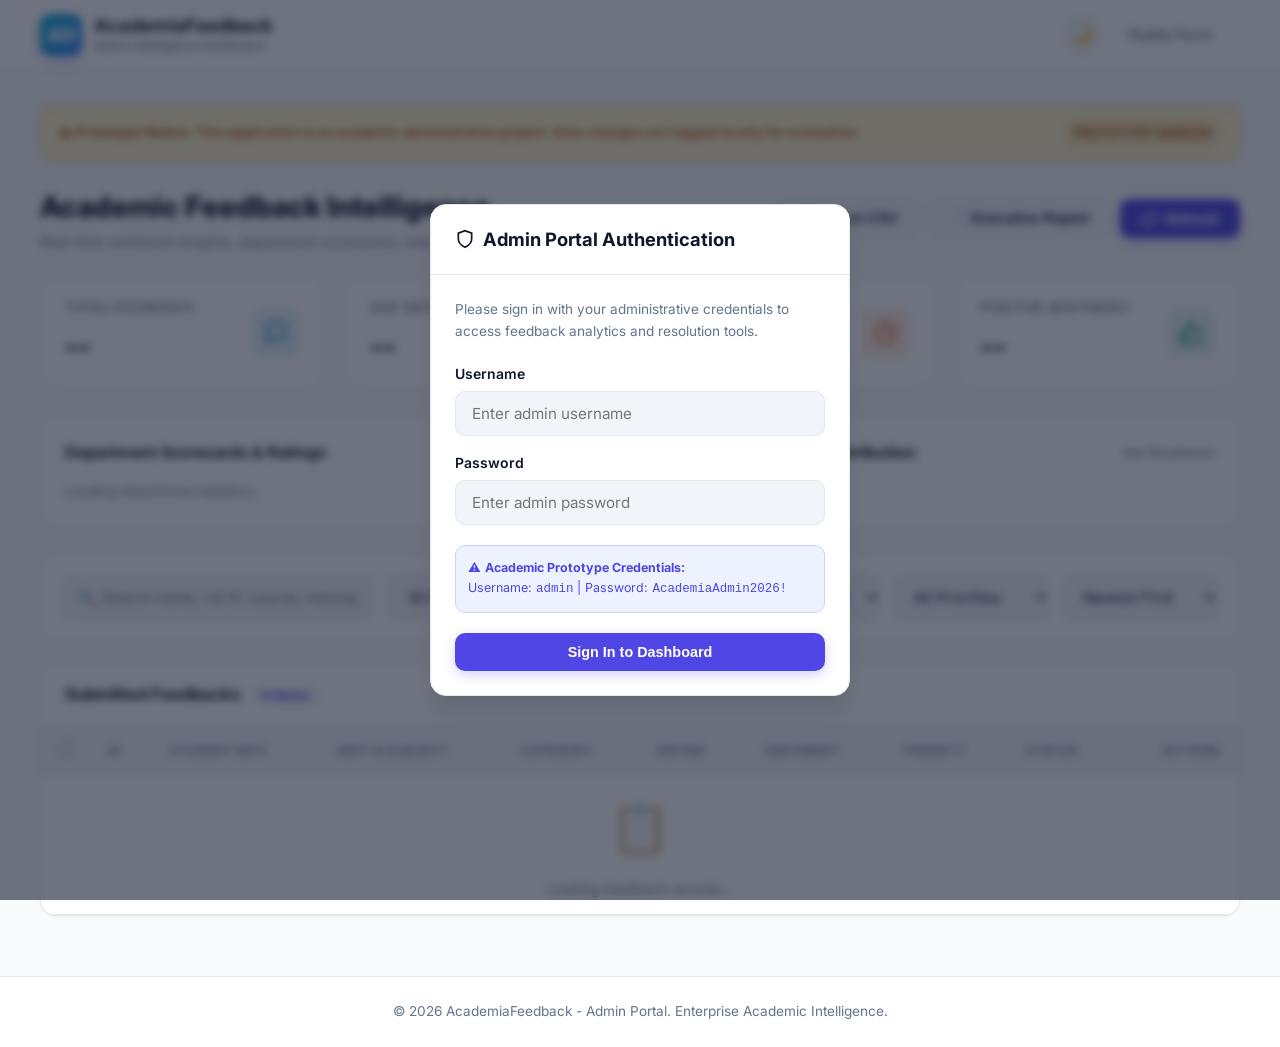
==== commit ebef8067: "Set constant admin password AcademiaAdmin2026!, clear auto-filled login inputs, and add prototype no" ====
--- a/public/admin.html
+++ b/public/admin.html
@@ -31,6 +31,12 @@
   <main class="main-content">
     <div class="container">
       
+      <!-- Prototype System Notice Banner -->
+      <div style="background: var(--warning-bg); border: 1px solid var(--warning); color: #b45309; padding: 12px 18px; border-radius: var(--radius-md); font-size: 0.85rem; font-weight: 600; margin-bottom: 24px; display: flex; align-items: center; justify-content: space-between; flex-wrap: wrap; gap: 8px;">
+        <span>⚠️ <strong>Prototype Notice:</strong> This application is an academic demonstration project. Data changes are logged locally for evaluation.</span>
+        <span style="font-size: 0.78rem; background: rgba(180, 83, 9, 0.12); padding: 4px 10px; border-radius: 12px; font-weight: 700;">PROTOTYPE VERSION</span>
+      </div>
+
       <!-- Top Title & Action Bar -->
       <div style="display: flex; align-items: center; justify-content: space-between; margin-bottom: 24px; flex-wrap: wrap; gap: 16px;">
         <div>
@@ -258,17 +264,17 @@
         <form id="loginForm" novalidate>
           <div class="form-group" style="margin-bottom: 16px;">
             <label for="admin_username" class="form-label">Username</label>
-            <input type="text" id="admin_username" class="form-control" placeholder="admin" required value="admin">
+            <input type="text" id="admin_username" class="form-control" placeholder="Enter admin username" required>
           </div>
 
           <div class="form-group" style="margin-bottom: 20px;">
             <label for="admin_password" class="form-label">Password</label>
-            <input type="password" id="admin_password" class="form-control" placeholder="admin123" required value="admin123">
+            <input type="password" id="admin_password" class="form-control" placeholder="Enter admin password" required>
           </div>
 
           <div style="background: var(--primary-light); padding: 12px; border-radius: var(--radius-md); font-size: 0.78rem; color: var(--primary); margin-bottom: 20px; border: 1px solid var(--primary-border);">
-            💡 <strong>Default Demo Credentials:</strong><br>
-            Username: <code>admin</code> | Password: <code>admin123</code>
+            ⚠️ <strong>Academic Prototype Credentials:</strong><br>
+            Username: <code>admin</code> | Password: <code>AcademiaAdmin2026!</code>
           </div>
 
           <button type="submit" id="loginSubmitBtn" class="btn btn-primary" style="width: 100%;">
